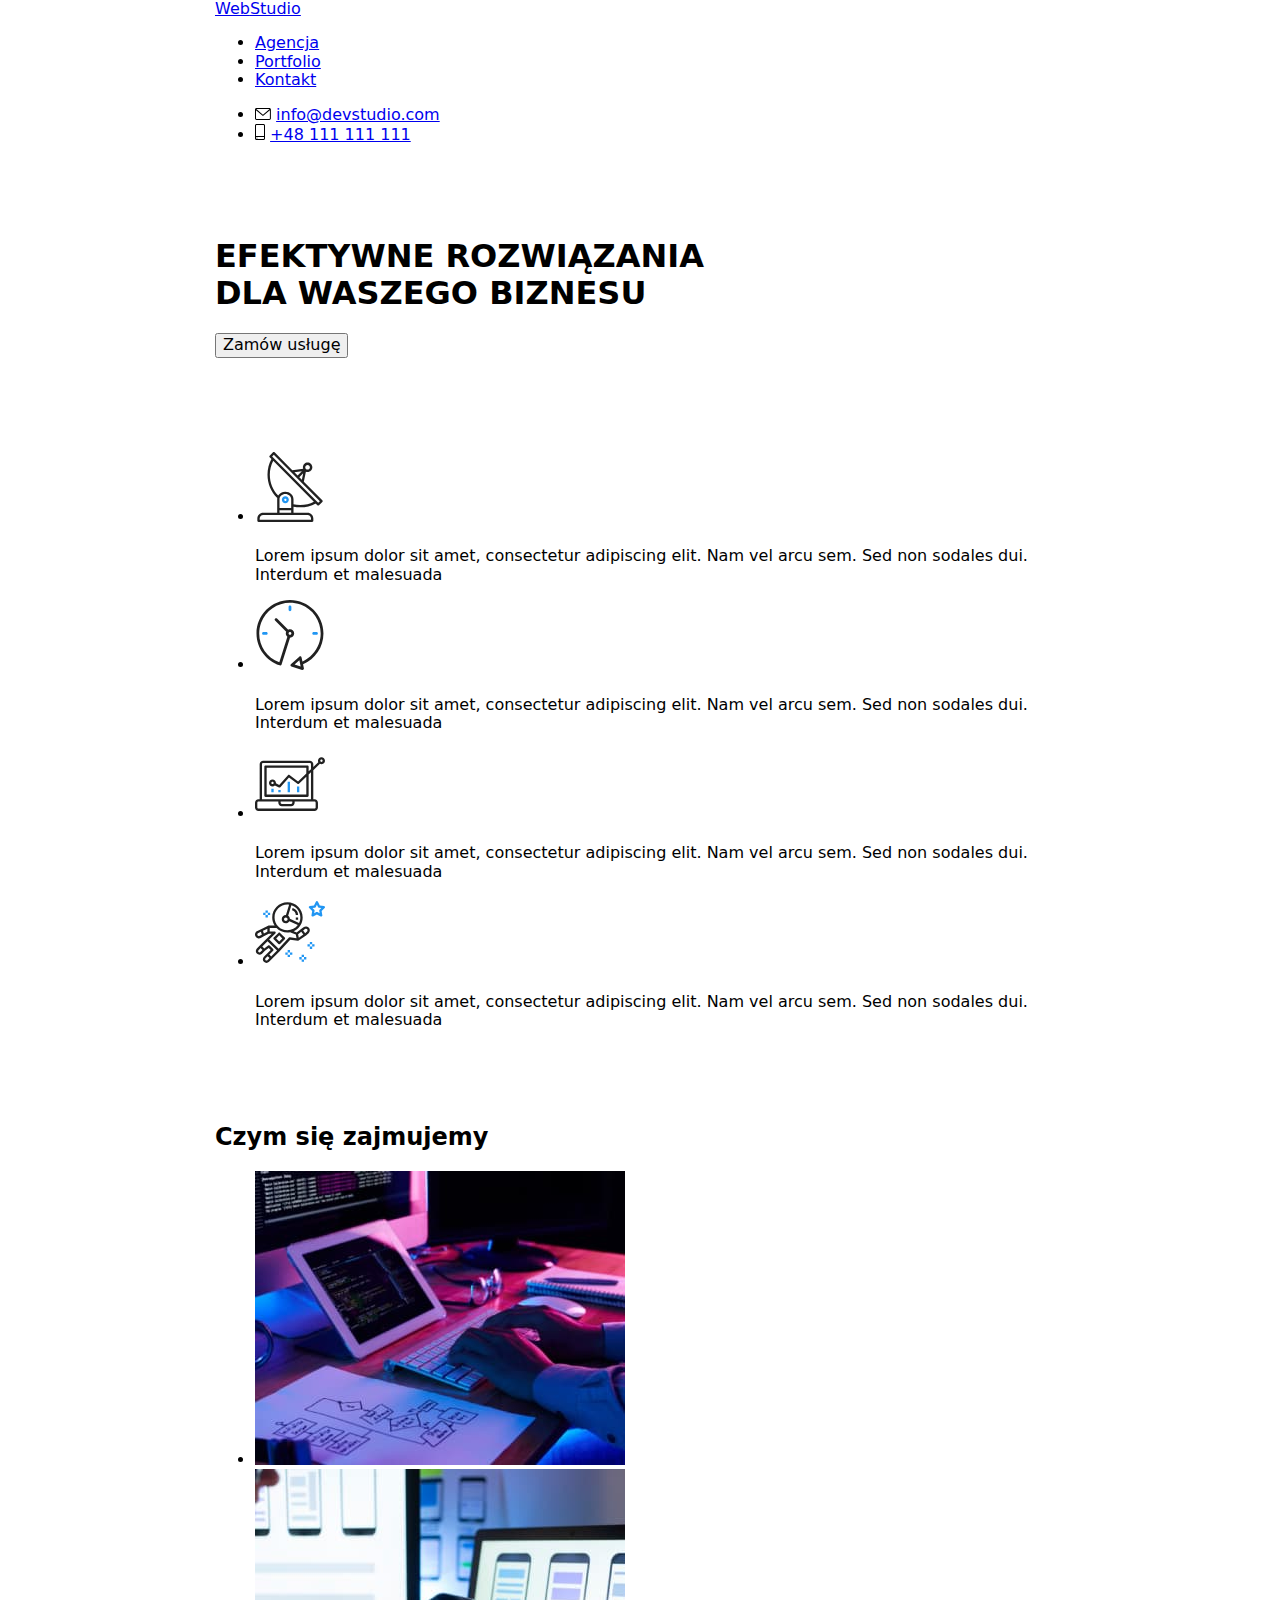
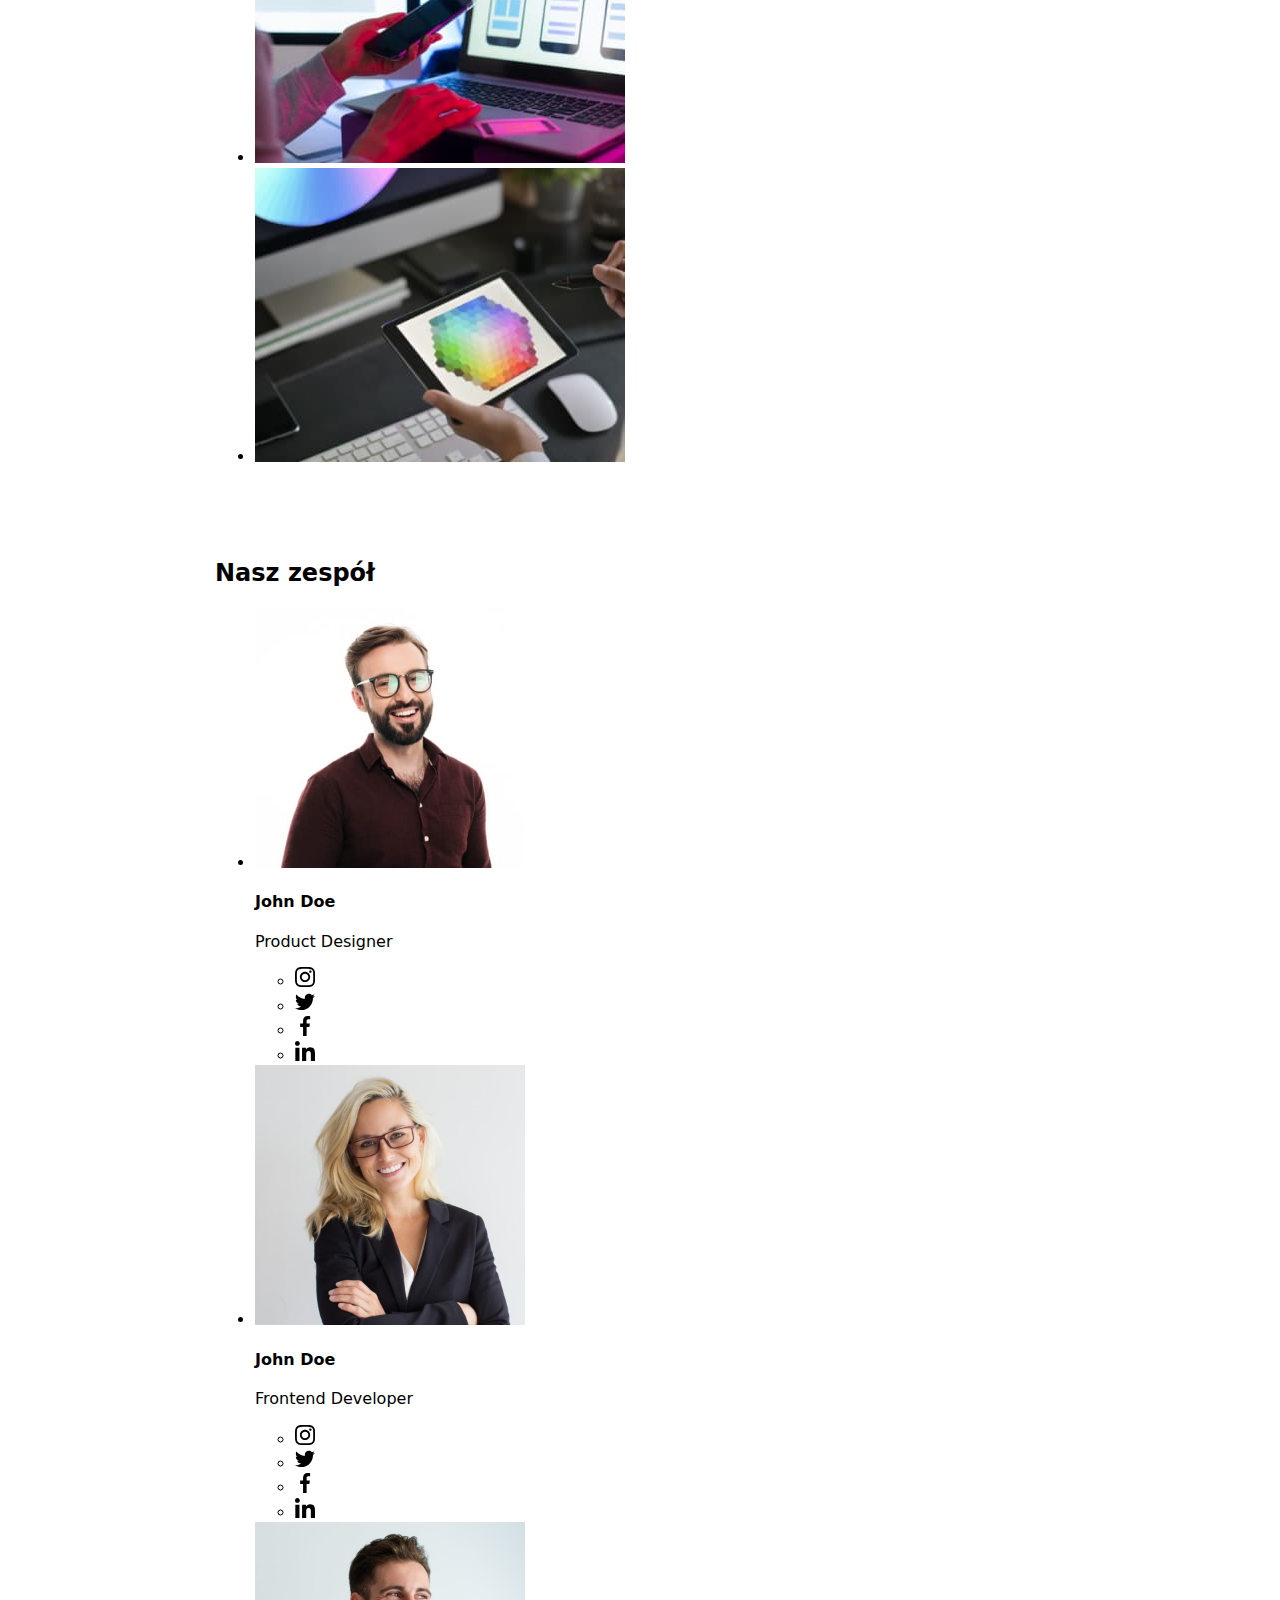
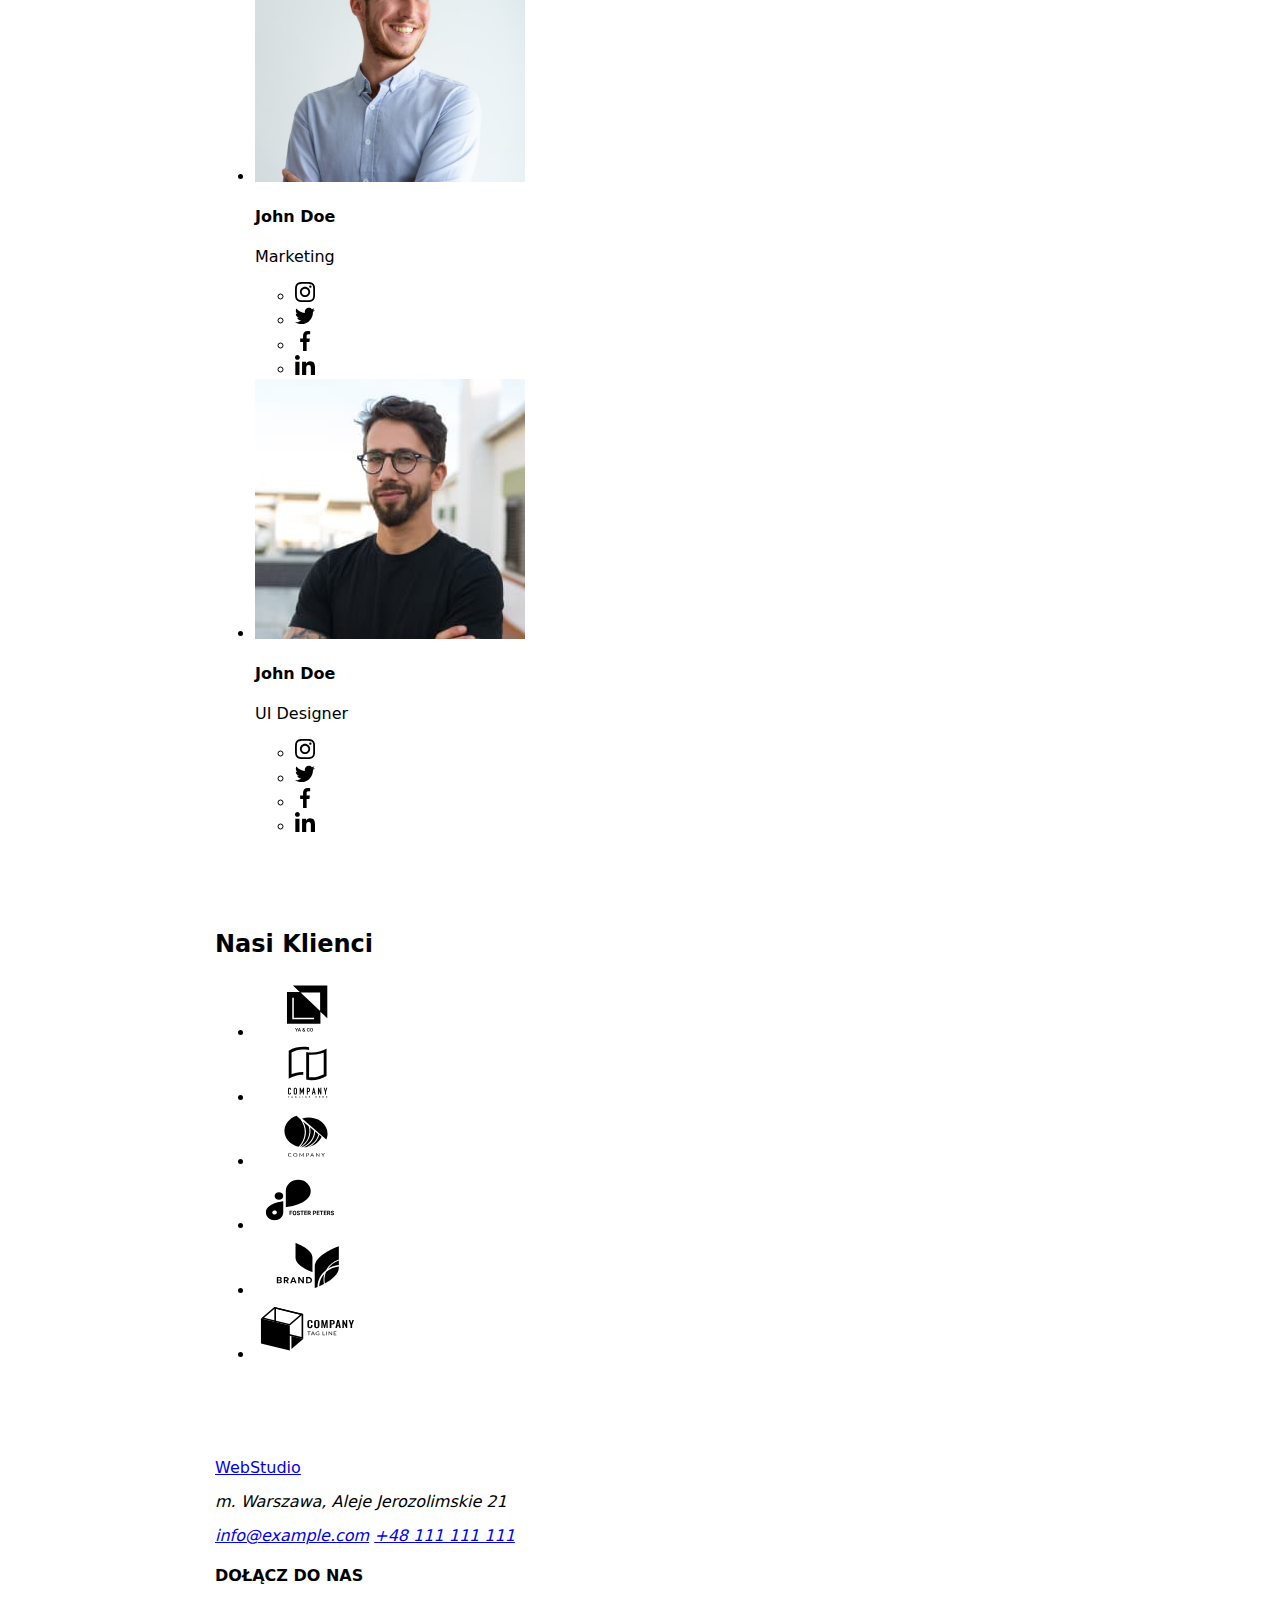
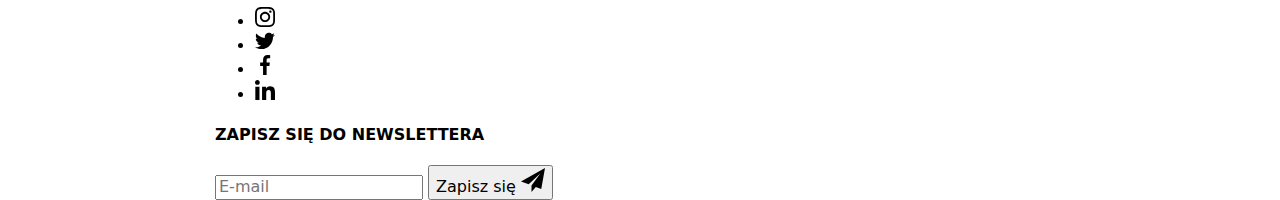
==== index.html @ d210b0f8 "w procesie refraktoryzacji" ====
<!DOCTYPE html>
<html lang="en">
  <head>
    <meta charset="UTF-8" />
    <meta http-equiv="X-UA-Compatible" content="IE=edge" />
    <meta name="viewport" content="width=>, initial-scale=1.0" />
    <link rel="stylesheet" href="css/styles.css" />
    <link rel="preconnect" href="https://fonts.googleapis.com" />
    <link rel="preconnect" href="https://fonts.gstatic.com" crossorigin />
    <link
      href="https://fonts.googleapis.com/css2?family=Roboto:wght@400;500;700;900&display=swap"
      rel="stylesheet"
    />
    <link
      href="https://fonts.googleapis.com/css2?family=Raleway:wght@700&display=swap"
      rel="stylesheet"
    />
    <link
      rel="stylesheet"
      href="https://cdnjs.cloudflare.com/ajax/libs/modern-normalize/1.1.0/modern-normalize.css"
    />
    <link href="/css/main.min.css" rel="stylesheet" />

    <title>Studio</title>
  </head>
  <body>
    <header class="header container">
      <a href="index.html" class="logo"
        ><span class="logo__highlight">Web</span>Studio</a
      >
      <nav class="header__nav nav">
        <ul class="nav__list">
          <li class="nav__item">
            <a href="index.html" class="nav__links links--active">Agencja</a>
          </li>
          <li class="nav__item">
            <a href="portfolio.html" class="nav__links">Portfolio</a>
          </li>
          <li class="nav__item">
            <a href="#" class="nav__links">Kontakt</a>
          </li>
        </ul>
      </nav>
      <ul class="header__contacts contacts">
        <li class="contacts__item">
          <svg class="contacts__icon" width="16" height="12">
            <use href="./images/icons.svg#envelope"></use>
          </svg>
          <a href="mailto:info@devstudio.com">info@devstudio.com</a>
        </li>
        <li class="contacts__item">
          <svg class="contacts__icon" width="10" height="16">
            <use href="./images/icons.svg#smartphone"></use>
          </svg>
          <a href="tel:+48111111111">+48 111 111 111</a>
        </li>
      </ul>
    </header>
    <main>
      <section class="hero section">
        <div class="container">
          <h1 class="hero__title">
            EFEKTYWNE ROZWIĄZANIA<br />DLA WASZEGO BIZNESU
          </h1>
          <button class="hero__button button">Zamów usługę</button>
        </div>
      </section>
      <section class="traits section container">
        <ul class="traits__content desc">
          <li class="desc__element">
            <div class="desc__icon-area">
              <svg class="desc__icon" width="70" height="70">
                <use href="./images/icons.svg#antenna"></use>
              </svg>
            </div>
            <h4 class="desc__title"></h4>
            <p class="desc__text">
              Lorem ipsum dolor sit amet, consectetur adipiscing elit. Nam vel
              arcu sem. Sed non sodales dui. Interdum et malesuada
            </p>
          </li>
          <li class="desc-element">
            <div class="desc__icon-area">
              <svg class="desc__icon" width="70" height="70">
                <use href="./images/icons.svg#clock"></use>
              </svg>
            </div>
            <h4 class="desc__title"></h4>
            <p class="desc__text">
              Lorem ipsum dolor sit amet, consectetur adipiscing elit. Nam vel
              arcu sem. Sed non sodales dui. Interdum et malesuada
            </p>
          </li>
          <li class="desc-element">
            <div class="desc__icon-area">
              <svg class="desc__icon" width="70" height="70">
                <use href="./images/icons.svg#diagram"></use>
              </svg>
            </div>
            <h4 class="desc__title"></h4>
            <p class="desc__text">
              Lorem ipsum dolor sit amet, consectetur adipiscing elit. Nam vel
              arcu sem. Sed non sodales dui. Interdum et malesuada
            </p>
          </li>
          <li class="desc-element">
            <div class="desc__icon-area">
              <svg class="desc__icon" width="70" height="70">
                <use href="./images/icons.svg#astronaut"></use>
              </svg>
            </div>
            <h4 class="desc__title"></h4>
            <p class="desc__text">
              Lorem ipsum dolor sit amet, consectetur adipiscing elit. Nam vel
              arcu sem. Sed non sodales dui. Interdum et malesuada
            </p>
          </li>
        </ul>
      </section>
      <section class="offers section container">
        <h2 class="section__title">Czym się zajmujemy</h2>
        <ul class="offers__list">
          <li class="offers__item">
            <img
              class="offers__image"
              src="images/tablet.jpg"
              width="370"
              height="294"
              alt="picture of a keyboard and a tablet"
            />
          </li>
          <li class="offers__item">
            <img
              class="offers__image"
              src="images/laptop.jpg"
              width="370"
              height="294"
              alt="picture of a laptop and a phone"
            />
          </li>
          <li class="offers__item">
            <img
              class="offers__image"
              src="images/colorwheel.jpg"
              width="370"
              height="294"
              alt="picture of a color wheel shown on a tablet"
            />
          </li>
        </ul>
      </section>
      <section class="team section container">
        <h2 class="section__title">Nasz zespół</h2>
        <ul class="team__employees">
          <li class="team__employee profile">
            <img
              class="profile__pic"
              src="images/JohnDoe1.jpg"
              width="270"
              height="260"
              alt="picture of John Doe"
            />
            <h4 class="profile__title">John Doe</h4>
            <p class="profile__subtext">Product Designer</p>
            <ul class="profile__media social-media">
              <li class="social-media__item">
                <svg class="social-media__svg" width="20" height="20">
                  <use href="./images/icons.svg#instagram"></use>
                </svg>
              </li>
              <li class="social-media__item">
                <svg class="social-media__svg" width="20" height="20">
                  <use href="./images/icons.svg#twitter"></use>
                </svg>
              </li>
              <li class="social-media__item">
                <svg class="social-media__svg" width="20" height="20">
                  <use href="./images/icons.svg#facebook"></use>
                </svg>
              </li>
              <li class="social-media__item">
                <svg class="social-media__svg" width="20" height="20">
                  <use href="./images/icons.svg#linkedin"></use>
                </svg>
              </li>
            </ul>
          </li>
          <li class="team__employee profile">
            <img
              class="profile__pic"
              src="images/JohnDoe2.jpg"
              width="270"
              height="260"
              alt="picture of John Doe"
            />
            <h4 class="profile__title">John Doe</h4>
            <p class="profile__subtext">Frontend Developer</p>
            <ul class="profile__media social-media">
              <li class="social-media__item">
                <svg class="social-media__svg" width="20" height="20">
                  <use href="./images/icons.svg#instagram"></use>
                </svg>
              </li>
              <li class="social-media__item">
                <svg class="social-media__svg" width="20" height="20">
                  <use href="./images/icons.svg#twitter"></use>
                </svg>
              </li>
              <li class="social-media__item">
                <svg class="social-media__svg" width="20" height="20">
                  <use href="./images/icons.svg#facebook"></use>
                </svg>
              </li>
              <li class="social-media__item">
                <svg class="social-media__svg" width="20" height="20">
                  <use href="./images/icons.svg#linkedin"></use>
                </svg>
              </li>
            </ul>
          </li>
          <li class="team__employee profile">
            <img
              class="profile__pic"
              src="images/JohnDoe3.jpg"
              width="270"
              height="260"
              alt="picture of John Doe"
            />
            <h4 class="profile__title">John Doe</h4>
            <p class="profile__subtext">Marketing</p>
            <ul class="profile__media social-media">
              <li class="social-media__item">
                <svg class="social-media__svg" width="20" height="20">
                  <use href="./images/icons.svg#instagram"></use>
                </svg>
              </li>
              <li class="social-media__item">
                <svg class="social-media__svg" width="20" height="20">
                  <use href="./images/icons.svg#twitter"></use>
                </svg>
              </li>
              <li class="social-media__item">
                <svg class="social-media__svg" width="20" height="20">
                  <use href="./images/icons.svg#facebook"></use>
                </svg>
              </li>
              <li class="social-media__item">
                <svg class="social-media__svg" width="20" height="20">
                  <use href="./images/icons.svg#linkedin"></use>
                </svg>
              </li>
            </ul>
          </li>
          <li class="team__employee profile">
            <img
              class="profile__pic"
              src="images/JohnDoe4.jpg"
              width="270"
              height="260"
              alt="picture of John Doe"
            />
            <h4 class="profile__title">John Doe</h4>
            <p class="profile__subtext">UI Designer</p>
            <ul class="profile__media social-media">
              <li class="social-media__item">
                <svg class="social-media__svg" width="20" height="20">
                  <use href="./images/icons.svg#instagram"></use>
                </svg>
              </li>
              <li class="social-media__item">
                <svg class="social-media__svg" width="20" height="20">
                  <use href="./images/icons.svg#twitter"></use>
                </svg>
              </li>
              <li class="social-media__item">
                <svg class="social-media__svg" width="20" height="20">
                  <use href="./images/icons.svg#facebook"></use>
                </svg>
              </li>
              <li class="social-media__item">
                <svg class="social-media__svg" width="20" height="20">
                  <use href="./images/icons.svg#linkedin"></use>
                </svg>
              </li>
            </ul>
          </li>
        </ul>
      </section>
      <section class="clients section container">
        <h2 class="section__title">Nasi Klienci</h2>
        <ul class="clients__list">
          <li class="clients__item">
            <svg class="clients__icon" width="106" height="60">
              <use href="./images/icons.svg#Logo1"></use>
            </svg>
          </li>
          <li class="clients__item">
            <svg class="clients__icon" width="106" height="60">
              <use href="./images/icons.svg#Logo2"></use>
            </svg>
          </li>
          <li class="clients__item">
            <svg class="clients__icon" width="106" height="60">
              <use href="./images/icons.svg#Logo3"></use>
            </svg>
          </li>
          <li class="clients__item">
            <svg class="clients__icon" width="106" height="60">
              <use href="./images/icons.svg#Logo4"></use>
            </svg>
          </li>
          <li class="clients__item">
            <svg class="clients__icon" width="106" height="60">
              <use href="./images/icons.svg#Logo5"></use>
            </svg>
          </li>
          <li class="clients__item">
            <svg class="clients__icon" width="106" height="60">
              <use href="./images/icons.svg#Logo6"></use>
            </svg>
          </li>
        </ul>
      </section>
    </main>
    <footer class="footer">
      <div class="container">
        <div class="footer__contact">
          <a href="index.html" class="footer__logo logo">
            <span class="logo__highlight">Web</span>Studio</a
          >
          <address class="footer__address address">
            <p class="address__headquarters">
              m. Warszawa, Aleje Jerozolimskie 21
            </p>
            <a
              href="mailto:info@devstudio.com"
              class="address__mail contacts--footer"
              >info@example.com</a
            >
            <a href="tel:+48111111111" class="address__tel contacts--footer"
              >+48 111 111 111</a
            >
          </address>
        </div>
        <div class="footer__media social-media">
          <h4 class="footer__title">DOŁĄCZ DO NAS</h4>
          <ul class="social-media__list">
            <li class="social-media__item--footer">
              <svg class="social-media__svg" width="20" height="20">
                <use href="./images/icons.svg#instagram"></use>
              </svg>
            </li>
            <li class="social-media__item--footer">
              <svg class="social-media__svg" width="20" height="20">
                <use href="./images/icons.svg#twitter"></use>
              </svg>
            </li>
            <li class="social-media__item--footer">
              <svg class="social-media__svg" width="20" height="20">
                <use href="./images/icons.svg#facebook"></use>
              </svg>
            </li>
            <li class="social-media__item--footer">
              <svg class="social-media__svg" width="20" height="20">
                <use href="./images/icons.svg#linkedin"></use>
              </svg>
            </li>
          </ul>
        </div>
        <div class="footer__register">
          <h4 class="footer__title">ZAPISZ SIĘ DO NEWSLETTERA</h4>
          <form class="footer__form form-register">
            <input
              type="email"
              name="mail-newsletter"
              class="form-register__input"
              placeholder="E-mail"
            />
            <button class="form-register__send button">
              <span class="button__caption">Zapisz się</span>
              <svg class="button__icon" width="24" height="24">
                <use href="./images/icons.svg#icon-send"></use>
              </svg>
            </button>
          </form>
        </div>
      </div>
    </footer>
  </body>
</html>
---- css/main.min.css ----
.container{margin-left:215px;margin-right:215px}.section{margin-top:94px;margin-bottom:94px}/*# sourceMappingURL=main.min.css.map */
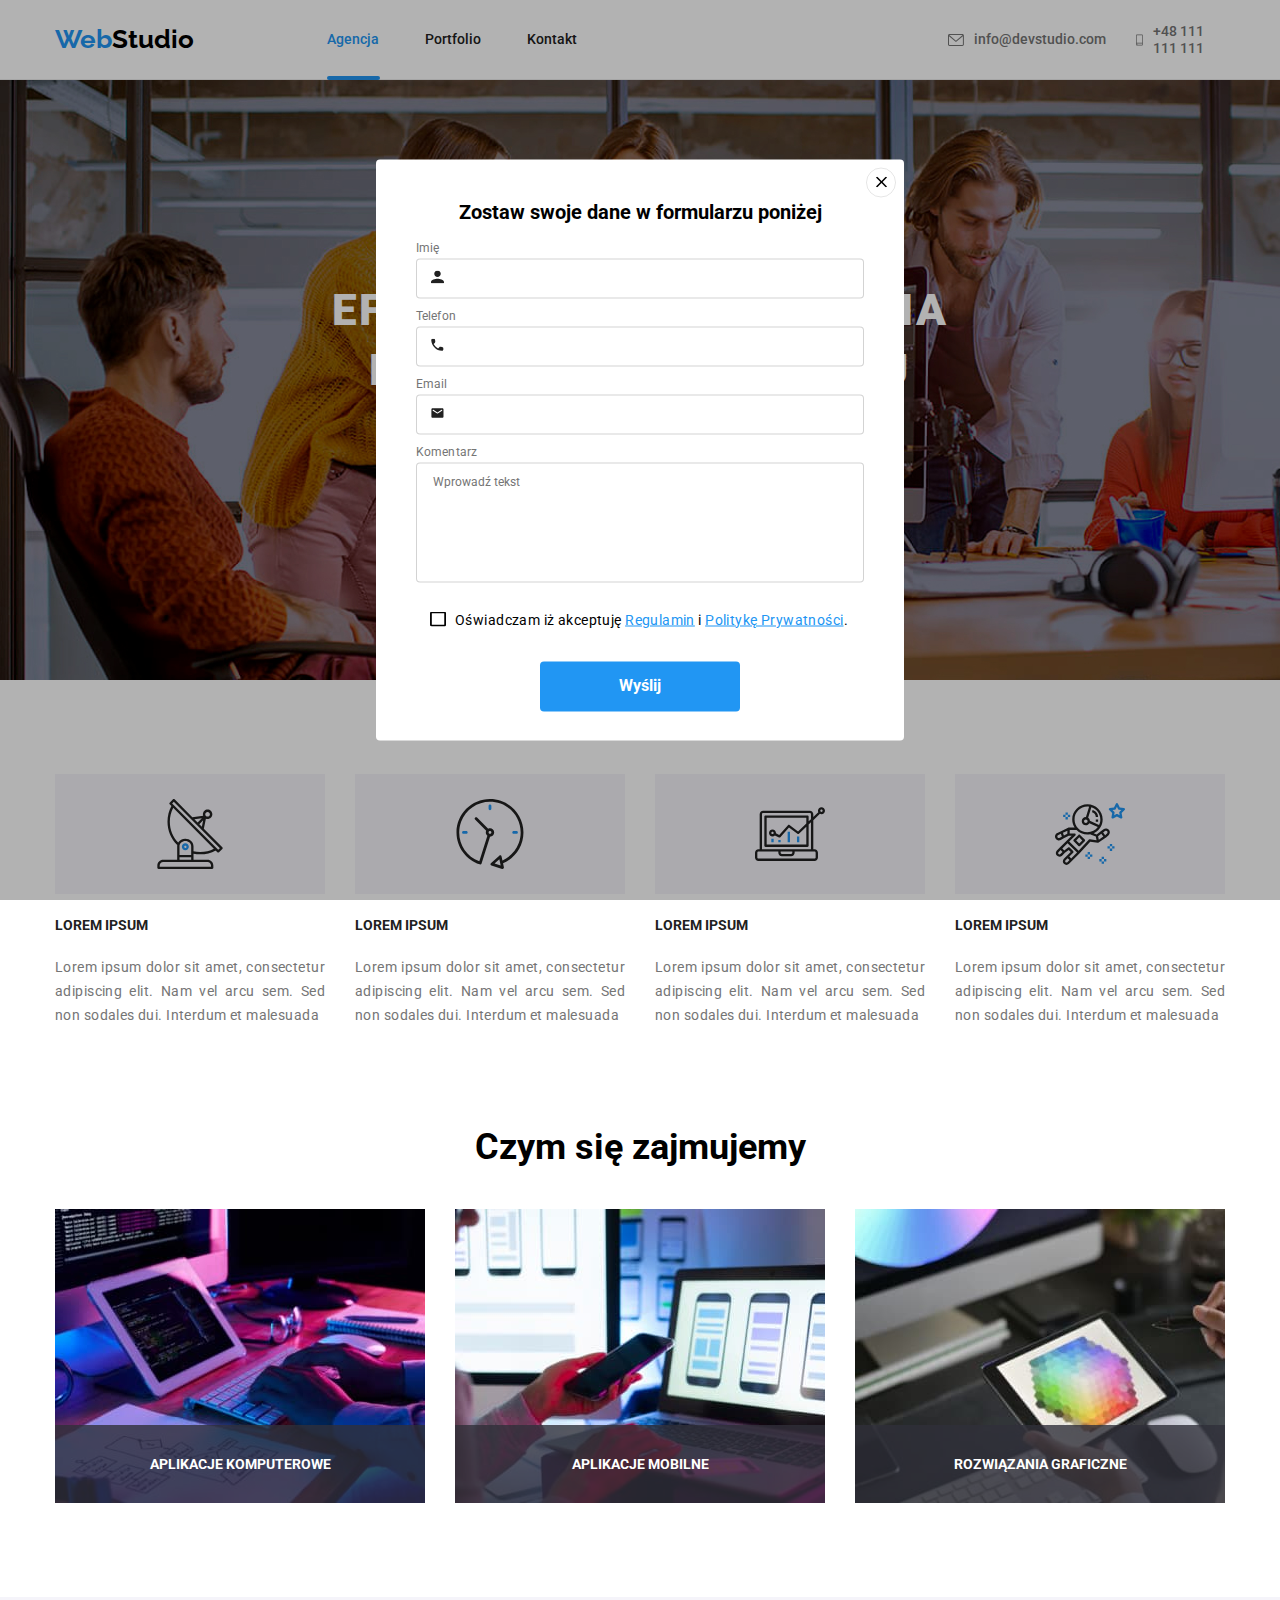
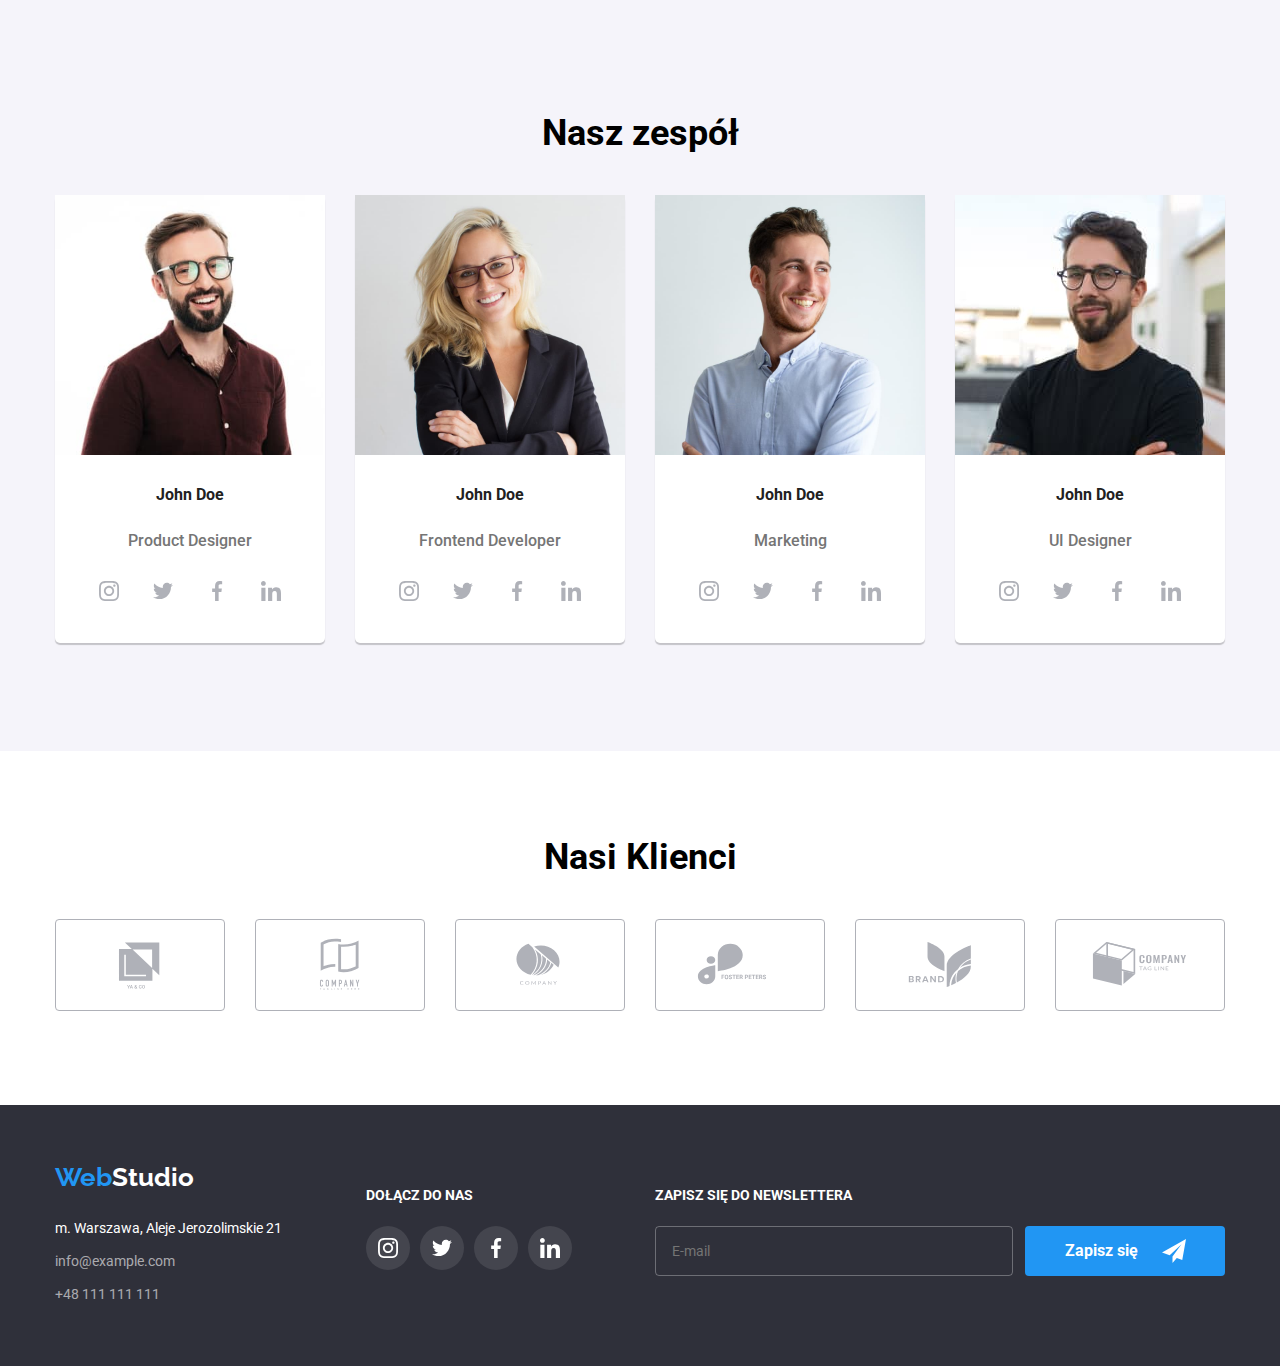
==== commit e96dd7d8: "skończona refraktoryzacja" ====
--- a/index.html
+++ b/index.html
@@ -24,45 +24,53 @@
     <title>Studio</title>
   </head>
   <body>
-    <header class="header container">
-      <a href="index.html" class="logo"
-        ><span class="logo__highlight">Web</span>Studio</a
-      >
-      <nav class="header__nav nav">
-        <ul class="nav__list">
-          <li class="nav__item">
-            <a href="index.html" class="nav__links links--active">Agencja</a>
-          </li>
-          <li class="nav__item">
-            <a href="portfolio.html" class="nav__links">Portfolio</a>
-          </li>
-          <li class="nav__item">
-            <a href="#" class="nav__links">Kontakt</a>
+    <header class="header">
+      <div class="header__wrapper container">
+        <a href="index.html" class="logo"
+          ><span class="logo__highlight">Web</span>Studio</a
+        >
+        <nav class="header__nav nav">
+          <ul class="nav__list">
+            <li class="nav__item">
+              <a href="index.html" class="nav__links links--active">Agencja</a>
+            </li>
+            <li class="nav__item">
+              <a href="portfolio.html" class="nav__links">Portfolio</a>
+            </li>
+            <li class="nav__item">
+              <a href="#" class="nav__links">Kontakt</a>
+            </li>
+          </ul>
+        </nav>
+        <ul class="header__contacts contacts">
+          <li class="contacts__item">
+            <a class="contacts__link" href="mailto:info@devstudio.com"
+              ><svg class="contacts__icon" width="16" height="12">
+                <use href="./images/icons.svg#envelope"></use>
+              </svg>
+              <span>info@devstudio.com</span>
+            </a>
+          </li>
+          <li class="contacts__item">
+            <a class="contacts__link" href="tel:+48111111111">
+              <svg class="contacts__icon" width="10" height="16">
+                <use href="./images/icons.svg#smartphone"></use>
+              </svg>
+              <span>+48 111 111 111</span>
+            </a>
           </li>
         </ul>
-      </nav>
-      <ul class="header__contacts contacts">
-        <li class="contacts__item">
-          <svg class="contacts__icon" width="16" height="12">
-            <use href="./images/icons.svg#envelope"></use>
-          </svg>
-          <a href="mailto:info@devstudio.com">info@devstudio.com</a>
-        </li>
-        <li class="contacts__item">
-          <svg class="contacts__icon" width="10" height="16">
-            <use href="./images/icons.svg#smartphone"></use>
-          </svg>
-          <a href="tel:+48111111111">+48 111 111 111</a>
-        </li>
-      </ul>
+      </div>
     </header>
     <main>
       <section class="hero section">
-        <div class="container">
+        <div class="hero__wrapper container">
           <h1 class="hero__title">
             EFEKTYWNE ROZWIĄZANIA<br />DLA WASZEGO BIZNESU
           </h1>
-          <button class="hero__button button">Zamów usługę</button>
+          <button class="hero__button button" data-modal-open>
+            Zamów usługę
+          </button>
         </div>
       </section>
       <section class="traits section container">
@@ -73,43 +81,43 @@
                 <use href="./images/icons.svg#antenna"></use>
               </svg>
             </div>
-            <h4 class="desc__title"></h4>
+            <h4 class="desc__title">LOREM IPSUM</h4>
             <p class="desc__text">
               Lorem ipsum dolor sit amet, consectetur adipiscing elit. Nam vel
               arcu sem. Sed non sodales dui. Interdum et malesuada
             </p>
           </li>
-          <li class="desc-element">
+          <li class="desc__element">
             <div class="desc__icon-area">
               <svg class="desc__icon" width="70" height="70">
                 <use href="./images/icons.svg#clock"></use>
               </svg>
             </div>
-            <h4 class="desc__title"></h4>
+            <h4 class="desc__title">LOREM IPSUM</h4>
             <p class="desc__text">
               Lorem ipsum dolor sit amet, consectetur adipiscing elit. Nam vel
               arcu sem. Sed non sodales dui. Interdum et malesuada
             </p>
           </li>
-          <li class="desc-element">
+          <li class="desc__element">
             <div class="desc__icon-area">
               <svg class="desc__icon" width="70" height="70">
                 <use href="./images/icons.svg#diagram"></use>
               </svg>
             </div>
-            <h4 class="desc__title"></h4>
+            <h4 class="desc__title">LOREM IPSUM</h4>
             <p class="desc__text">
               Lorem ipsum dolor sit amet, consectetur adipiscing elit. Nam vel
               arcu sem. Sed non sodales dui. Interdum et malesuada
             </p>
           </li>
-          <li class="desc-element">
+          <li class="desc__element">
             <div class="desc__icon-area">
               <svg class="desc__icon" width="70" height="70">
                 <use href="./images/icons.svg#astronaut"></use>
               </svg>
             </div>
-            <h4 class="desc__title"></h4>
+            <h4 class="desc__title">LOREM IPSUM</h4>
             <p class="desc__text">
               Lorem ipsum dolor sit amet, consectetur adipiscing elit. Nam vel
               arcu sem. Sed non sodales dui. Interdum et malesuada
@@ -120,171 +128,182 @@
       <section class="offers section container">
         <h2 class="section__title">Czym się zajmujemy</h2>
         <ul class="offers__list">
-          <li class="offers__item">
+          <li class="offers__item ofrs-img">
             <img
-              class="offers__image"
+              class="ofrs-img__image"
               src="images/tablet.jpg"
               width="370"
               height="294"
               alt="picture of a keyboard and a tablet"
             />
-          </li>
-          <li class="offers__item">
+            <div class="ofrs-img__wrapper">
+              <p class="ofrs-img__desc">APLIKACJE KOMPUTEROWE</p>
+            </div>
+          </li>
+          <li class="offers__item ofrs-img">
             <img
-              class="offers__image"
+              class="ofrs-img__image"
               src="images/laptop.jpg"
               width="370"
               height="294"
               alt="picture of a laptop and a phone"
             />
-          </li>
-          <li class="offers__item">
+            <div class="ofrs-img__wrapper">
+              <p class="ofrs-img__desc">APLIKACJE MOBILNE</p>
+            </div>
+          </li>
+          <li class="offers__item ofrs-img">
             <img
-              class="offers__image"
+              class="ofrs-img__image"
               src="images/colorwheel.jpg"
               width="370"
               height="294"
               alt="picture of a color wheel shown on a tablet"
             />
+            <div class="ofrs-img__wrapper">
+              <p class="ofrs-img__desc">ROZWIĄZANIA GRAFICZNE</p>
+            </div>
           </li>
         </ul>
       </section>
-      <section class="team section container">
-        <h2 class="section__title">Nasz zespół</h2>
-        <ul class="team__employees">
-          <li class="team__employee profile">
-            <img
-              class="profile__pic"
-              src="images/JohnDoe1.jpg"
-              width="270"
-              height="260"
-              alt="picture of John Doe"
-            />
-            <h4 class="profile__title">John Doe</h4>
-            <p class="profile__subtext">Product Designer</p>
-            <ul class="profile__media social-media">
-              <li class="social-media__item">
-                <svg class="social-media__svg" width="20" height="20">
-                  <use href="./images/icons.svg#instagram"></use>
-                </svg>
-              </li>
-              <li class="social-media__item">
-                <svg class="social-media__svg" width="20" height="20">
-                  <use href="./images/icons.svg#twitter"></use>
-                </svg>
-              </li>
-              <li class="social-media__item">
-                <svg class="social-media__svg" width="20" height="20">
-                  <use href="./images/icons.svg#facebook"></use>
-                </svg>
-              </li>
-              <li class="social-media__item">
-                <svg class="social-media__svg" width="20" height="20">
-                  <use href="./images/icons.svg#linkedin"></use>
-                </svg>
-              </li>
-            </ul>
-          </li>
-          <li class="team__employee profile">
-            <img
-              class="profile__pic"
-              src="images/JohnDoe2.jpg"
-              width="270"
-              height="260"
-              alt="picture of John Doe"
-            />
-            <h4 class="profile__title">John Doe</h4>
-            <p class="profile__subtext">Frontend Developer</p>
-            <ul class="profile__media social-media">
-              <li class="social-media__item">
-                <svg class="social-media__svg" width="20" height="20">
-                  <use href="./images/icons.svg#instagram"></use>
-                </svg>
-              </li>
-              <li class="social-media__item">
-                <svg class="social-media__svg" width="20" height="20">
-                  <use href="./images/icons.svg#twitter"></use>
-                </svg>
-              </li>
-              <li class="social-media__item">
-                <svg class="social-media__svg" width="20" height="20">
-                  <use href="./images/icons.svg#facebook"></use>
-                </svg>
-              </li>
-              <li class="social-media__item">
-                <svg class="social-media__svg" width="20" height="20">
-                  <use href="./images/icons.svg#linkedin"></use>
-                </svg>
-              </li>
-            </ul>
-          </li>
-          <li class="team__employee profile">
-            <img
-              class="profile__pic"
-              src="images/JohnDoe3.jpg"
-              width="270"
-              height="260"
-              alt="picture of John Doe"
-            />
-            <h4 class="profile__title">John Doe</h4>
-            <p class="profile__subtext">Marketing</p>
-            <ul class="profile__media social-media">
-              <li class="social-media__item">
-                <svg class="social-media__svg" width="20" height="20">
-                  <use href="./images/icons.svg#instagram"></use>
-                </svg>
-              </li>
-              <li class="social-media__item">
-                <svg class="social-media__svg" width="20" height="20">
-                  <use href="./images/icons.svg#twitter"></use>
-                </svg>
-              </li>
-              <li class="social-media__item">
-                <svg class="social-media__svg" width="20" height="20">
-                  <use href="./images/icons.svg#facebook"></use>
-                </svg>
-              </li>
-              <li class="social-media__item">
-                <svg class="social-media__svg" width="20" height="20">
-                  <use href="./images/icons.svg#linkedin"></use>
-                </svg>
-              </li>
-            </ul>
-          </li>
-          <li class="team__employee profile">
-            <img
-              class="profile__pic"
-              src="images/JohnDoe4.jpg"
-              width="270"
-              height="260"
-              alt="picture of John Doe"
-            />
-            <h4 class="profile__title">John Doe</h4>
-            <p class="profile__subtext">UI Designer</p>
-            <ul class="profile__media social-media">
-              <li class="social-media__item">
-                <svg class="social-media__svg" width="20" height="20">
-                  <use href="./images/icons.svg#instagram"></use>
-                </svg>
-              </li>
-              <li class="social-media__item">
-                <svg class="social-media__svg" width="20" height="20">
-                  <use href="./images/icons.svg#twitter"></use>
-                </svg>
-              </li>
-              <li class="social-media__item">
-                <svg class="social-media__svg" width="20" height="20">
-                  <use href="./images/icons.svg#facebook"></use>
-                </svg>
-              </li>
-              <li class="social-media__item">
-                <svg class="social-media__svg" width="20" height="20">
-                  <use href="./images/icons.svg#linkedin"></use>
-                </svg>
-              </li>
-            </ul>
-          </li>
-        </ul>
+      <section class="team section">
+        <div class="container">
+          <h2 class="section__title">Nasz zespół</h2>
+          <ul class="team__employees">
+            <li class="team__employee profile">
+              <img
+                class="profile__pic"
+                src="images/JohnDoe1.jpg"
+                width="270"
+                height="260"
+                alt="picture of John Doe"
+              />
+              <h4 class="profile__title">John Doe</h4>
+              <p class="profile__subtext">Product Designer</p>
+              <ul class="profile__media social-media">
+                <li class="social-media__item">
+                  <svg class="social-media__svg" width="20" height="20">
+                    <use href="./images/icons.svg#instagram"></use>
+                  </svg>
+                </li>
+                <li class="social-media__item">
+                  <svg class="social-media__svg" width="20" height="20">
+                    <use href="./images/icons.svg#twitter"></use>
+                  </svg>
+                </li>
+                <li class="social-media__item">
+                  <svg class="social-media__svg" width="20" height="20">
+                    <use href="./images/icons.svg#facebook"></use>
+                  </svg>
+                </li>
+                <li class="social-media__item">
+                  <svg class="social-media__svg" width="20" height="20">
+                    <use href="./images/icons.svg#linkedin"></use>
+                  </svg>
+                </li>
+              </ul>
+            </li>
+            <li class="team__employee profile">
+              <img
+                class="profile__pic"
+                src="images/JohnDoe2.jpg"
+                width="270"
+                height="260"
+                alt="picture of John Doe"
+              />
+              <h4 class="profile__title">John Doe</h4>
+              <p class="profile__subtext">Frontend Developer</p>
+              <ul class="profile__media social-media">
+                <li class="social-media__item">
+                  <svg class="social-media__svg" width="20" height="20">
+                    <use href="./images/icons.svg#instagram"></use>
+                  </svg>
+                </li>
+                <li class="social-media__item">
+                  <svg class="social-media__svg" width="20" height="20">
+                    <use href="./images/icons.svg#twitter"></use>
+                  </svg>
+                </li>
+                <li class="social-media__item">
+                  <svg class="social-media__svg" width="20" height="20">
+                    <use href="./images/icons.svg#facebook"></use>
+                  </svg>
+                </li>
+                <li class="social-media__item">
+                  <svg class="social-media__svg" width="20" height="20">
+                    <use href="./images/icons.svg#linkedin"></use>
+                  </svg>
+                </li>
+              </ul>
+            </li>
+            <li class="team__employee profile">
+              <img
+                class="profile__pic"
+                src="images/JohnDoe3.jpg"
+                width="270"
+                height="260"
+                alt="picture of John Doe"
+              />
+              <h4 class="profile__title">John Doe</h4>
+              <p class="profile__subtext">Marketing</p>
+              <ul class="profile__media social-media">
+                <li class="social-media__item">
+                  <svg class="social-media__svg" width="20" height="20">
+                    <use href="./images/icons.svg#instagram"></use>
+                  </svg>
+                </li>
+                <li class="social-media__item">
+                  <svg class="social-media__svg" width="20" height="20">
+                    <use href="./images/icons.svg#twitter"></use>
+                  </svg>
+                </li>
+                <li class="social-media__item">
+                  <svg class="social-media__svg" width="20" height="20">
+                    <use href="./images/icons.svg#facebook"></use>
+                  </svg>
+                </li>
+                <li class="social-media__item">
+                  <svg class="social-media__svg" width="20" height="20">
+                    <use href="./images/icons.svg#linkedin"></use>
+                  </svg>
+                </li>
+              </ul>
+            </li>
+            <li class="team__employee profile">
+              <img
+                class="profile__pic"
+                src="images/JohnDoe4.jpg"
+                width="270"
+                height="260"
+                alt="picture of John Doe"
+              />
+              <h4 class="profile__title">John Doe</h4>
+              <p class="profile__subtext">UI Designer</p>
+              <ul class="profile__media social-media">
+                <li class="social-media__item">
+                  <svg class="social-media__svg" width="20" height="20">
+                    <use href="./images/icons.svg#instagram"></use>
+                  </svg>
+                </li>
+                <li class="social-media__item">
+                  <svg class="social-media__svg" width="20" height="20">
+                    <use href="./images/icons.svg#twitter"></use>
+                  </svg>
+                </li>
+                <li class="social-media__item">
+                  <svg class="social-media__svg" width="20" height="20">
+                    <use href="./images/icons.svg#facebook"></use>
+                  </svg>
+                </li>
+                <li class="social-media__item">
+                  <svg class="social-media__svg" width="20" height="20">
+                    <use href="./images/icons.svg#linkedin"></use>
+                  </svg>
+                </li>
+              </ul>
+            </li>
+          </ul>
+        </div>
       </section>
       <section class="clients section container">
         <h2 class="section__title">Nasi Klienci</h2>
@@ -323,7 +342,7 @@
       </section>
     </main>
     <footer class="footer">
-      <div class="container">
+      <div class="footer__wrapper container">
         <div class="footer__contact">
           <a href="index.html" class="footer__logo logo">
             <span class="logo__highlight">Web</span>Studio</a
@@ -334,33 +353,33 @@
             </p>
             <a
               href="mailto:info@devstudio.com"
-              class="address__mail contacts--footer"
+              class="contacts contacts--footer"
               >info@example.com</a
             >
-            <a href="tel:+48111111111" class="address__tel contacts--footer"
+            <a href="tel:+48111111111" class="contacts contacts--footer"
               >+48 111 111 111</a
             >
           </address>
         </div>
-        <div class="footer__media social-media">
+        <div class="footer__media">
           <h4 class="footer__title">DOŁĄCZ DO NAS</h4>
-          <ul class="social-media__list">
-            <li class="social-media__item--footer">
+          <ul class="social-media__list social-media">
+            <li class="social-media__item social-media__item--footer">
               <svg class="social-media__svg" width="20" height="20">
                 <use href="./images/icons.svg#instagram"></use>
               </svg>
             </li>
-            <li class="social-media__item--footer">
+            <li class="social-media__item social-media__item--footer">
               <svg class="social-media__svg" width="20" height="20">
                 <use href="./images/icons.svg#twitter"></use>
               </svg>
             </li>
-            <li class="social-media__item--footer">
+            <li class="social-media__item social-media__item--footer">
               <svg class="social-media__svg" width="20" height="20">
                 <use href="./images/icons.svg#facebook"></use>
               </svg>
             </li>
-            <li class="social-media__item--footer">
+            <li class="social-media__item social-media__item--footer">
               <svg class="social-media__svg" width="20" height="20">
                 <use href="./images/icons.svg#linkedin"></use>
               </svg>
@@ -386,5 +405,81 @@
         </div>
       </div>
     </footer>
+    <div class="backdrop" data-modal>
+      <div class="backdrop__modal modal">
+        <div class="modal__button--position">
+          <button type="button" class="modal__close-button" data-modal-close>
+            <svg class="modal__close-icon" width="11" height="11">
+              <use href="./images/icons.svg#x"></use>
+            </svg>
+          </button>
+        </div>
+        <h2 class="modal__form-title">
+          Zostaw swoje dane w formularzu poniżej
+        </h2>
+        <form name="form" class="form">
+          <div class="form__wrap">
+            <label for="name">Imię</label>
+
+            <input class="form__input" type="text" name="name" />
+            <svg class="form__icon" width="13" height="13">
+              <use href="./images/icons.svg#user-name"></use>
+            </svg>
+          </div>
+          <div class="form__wrap">
+            <label for="tel">Telefon</label>
+
+            <input class="form__input" type="text" name="tel" /><svg
+              class="form__icon"
+              width="13"
+              height="13"
+            >
+              <use href="./images/icons.svg#telephone"></use>
+            </svg>
+          </div>
+          <div class="form__wrap">
+            <label for="email">Email</label>
+
+            <input class="form__input" type="email" name="email" /><svg
+              class="form__icon"
+              width="13"
+              height="13"
+            >
+              <use href="./images/icons.svg#envelope-mail"></use>
+            </svg>
+          </div>
+          <div class="form__wrap">
+            <label for="comment">Komentarz</label>
+            <textarea
+              name="comment"
+              placeholder="Wprowadź tekst"
+              class="form__text-area"
+            ></textarea>
+          </div>
+          <div class="form__checkbox-area">
+            <input
+              id="input-terms"
+              type="checkbox"
+              name="rules"
+              class="form__checkbox"
+            />
+            <label
+              id="input-terms"
+              for="rules"
+              class="form__checkbox-label"
+              value="true"
+              required
+              >Oświadczam iż akceptuję
+              <a class="form__link" href="#">Regulamin</a> i
+              <a class="form__link" href="#">Politykę Prywatności</a>.
+            </label>
+          </div>
+          <div class="form__button-position">
+            <button class="form__button button">Wyślij</button>
+          </div>
+        </form>
+      </div>
+    </div>
+    <script src="./js/modal.js"></script>
   </body>
 </html>
--- a/css/main.min.css
+++ b/css/main.min.css
@@ -1 +1 @@
-.container{margin-left:215px;margin-right:215px}.section{margin-top:94px;margin-bottom:94px}/*# sourceMappingURL=main.min.css.map */+.container{margin:0 auto;max-width:1200px;padding:0 15px}.section{margin-top:94px;margin-bottom:94px}.section__title{font-weight:700;font-size:36px;display:-webkit-box;display:-webkit-flex;display:-moz-box;display:-ms-flexbox;display:flex;-webkit-box-pack:center;-webkit-justify-content:center;-moz-box-pack:center;-ms-flex-pack:center;justify-content:center;margin-bottom:50px}body{font-family:"Roboto";font-size:14px;line-height:24px}.button{color:#fff;background-color:#2196f3;-webkit-border-radius:4px;-moz-border-radius:4px;border-radius:4px;border:none;font-weight:700;-webkit-transition-duration:250ms;-moz-transition-duration:250ms;-o-transition-duration:250ms;transition-duration:250ms;-webkit-transition-timing-function:cubic-bezier(0.4, 0, 0.2, 1);-moz-transition-timing-function:cubic-bezier(0.4, 0, 0.2, 1);-o-transition-timing-function:cubic-bezier(0.4, 0, 0.2, 1);transition-timing-function:cubic-bezier(0.4, 0, 0.2, 1)}.button:hover{cursor:pointer;-webkit-box-shadow:0px 5px 5px 0px rgba(0,0,0,.499);-moz-box-shadow:0px 5px 5px 0px rgba(0,0,0,.499);box-shadow:0px 5px 5px 0px rgba(0,0,0,.499)}.social-media{display:-webkit-box;display:-webkit-flex;display:-moz-box;display:-ms-flexbox;display:flex;-webkit-box-orient:horizontal;-webkit-box-direction:normal;-webkit-flex-direction:row;-moz-box-orient:horizontal;-moz-box-direction:normal;-ms-flex-direction:row;flex-direction:row;gap:10px;-webkit-box-pack:center;-webkit-justify-content:center;-moz-box-pack:center;-ms-flex-pack:center;justify-content:center;padding:0}.social-media__item{width:44px;height:44px;list-style:none;display:-webkit-box;display:-webkit-flex;display:-moz-box;display:-ms-flexbox;display:flex;-webkit-box-pack:center;-webkit-justify-content:center;-moz-box-pack:center;-ms-flex-pack:center;justify-content:center;-webkit-box-align:center;-webkit-align-items:center;-moz-box-align:center;-ms-flex-align:center;align-items:center;-webkit-border-radius:100%;-moz-border-radius:100%;border-radius:100%;fill:#afb1b8;-webkit-transition-duration:250ms;-moz-transition-duration:250ms;-o-transition-duration:250ms;transition-duration:250ms;-webkit-transition-timing-function:cubic-bezier(0.4, 0, 0.2, 1);-moz-transition-timing-function:cubic-bezier(0.4, 0, 0.2, 1);-o-transition-timing-function:cubic-bezier(0.4, 0, 0.2, 1);transition-timing-function:cubic-bezier(0.4, 0, 0.2, 1)}.social-media__item:hover{background-color:#2196f3;-webkit-border-radius:100%;-moz-border-radius:100%;border-radius:100%;fill:#fff;cursor:pointer}.logo{width:145px;height:31px;font-family:"Raleway";font-weight:700;font-size:26px;color:#000;text-decoration:none;-webkit-transition-duration:250ms;-moz-transition-duration:250ms;-o-transition-duration:250ms;transition-duration:250ms;-webkit-transition-timing-function:cubic-bezier(0.4, 0, 0.2, 1);-moz-transition-timing-function:cubic-bezier(0.4, 0, 0.2, 1);-o-transition-timing-function:cubic-bezier(0.4, 0, 0.2, 1);transition-timing-function:cubic-bezier(0.4, 0, 0.2, 1)}.logo__highlight{color:#2196f3}.logo:hover{color:#2196f3}.footer__logo{color:#fff}.header{border-bottom:1px solid #ececec;padding-top:24px;padding-bottom:24px;height:80px;width:100%;height:80px;line-height:1.17;font-weight:500;font-size:14px;font-family:"Roboto";display:-webkit-box;display:-webkit-flex;display:-moz-box;display:-ms-flexbox;display:flex;-webkit-box-align:center;-webkit-align-items:center;-moz-box-align:center;-ms-flex-align:center;align-items:center}.header__wrapper{display:-webkit-box;display:-webkit-flex;display:-moz-box;display:-ms-flexbox;display:flex;-webkit-box-pack:justify;-webkit-justify-content:space-between;-moz-box-pack:justify;-ms-flex-pack:justify;justify-content:space-between;-webkit-box-align:center;-webkit-align-items:center;-moz-box-align:center;-ms-flex-align:center;align-items:center}.header__nav{display:-webkit-box;display:-webkit-flex;display:-moz-box;display:-ms-flexbox;display:flex;-webkit-box-orient:horizontal;-webkit-box-direction:normal;-webkit-flex-direction:row;-moz-box-orient:horizontal;-moz-box-direction:normal;-ms-flex-direction:row;flex-direction:row;-webkit-box-align:center;-webkit-align-items:center;-moz-box-align:center;-ms-flex-align:center;align-items:center;margin-left:93px;margin-right:371px}.header__contacts{padding:0;margin:0;list-style:none;display:-webkit-box;display:-webkit-flex;display:-moz-box;display:-ms-flexbox;display:flex;-webkit-box-orient:horizontal;-webkit-box-direction:normal;-webkit-flex-direction:row;-moz-box-orient:horizontal;-moz-box-direction:normal;-ms-flex-direction:row;flex-direction:row;-webkit-box-pack:justify;-webkit-justify-content:space-between;-moz-box-pack:justify;-ms-flex-pack:justify;justify-content:space-between;-webkit-box-align:center;-webkit-align-items:center;-moz-box-align:center;-ms-flex-align:center;align-items:center;gap:30px;-webkit-flex-wrap:nowrap;-ms-flex-wrap:nowrap;flex-wrap:nowrap;fill:#757575;color:#757575;text-decoration:none}.nav__list{display:-webkit-box;display:-webkit-flex;display:-moz-box;display:-ms-flexbox;display:flex;-webkit-box-orient:horizontal;-webkit-box-direction:normal;-webkit-flex-direction:row;-moz-box-orient:horizontal;-moz-box-direction:normal;-ms-flex-direction:row;flex-direction:row;-webkit-box-pack:justify;-webkit-justify-content:space-between;-moz-box-pack:justify;-ms-flex-pack:justify;justify-content:space-between;gap:46px;list-style:none}.nav__links{color:#212121;text-decoration:none;-webkit-transition-duration:250ms;-moz-transition-duration:250ms;-o-transition-duration:250ms;transition-duration:250ms;-webkit-transition-timing-function:cubic-bezier(0.4, 0, 0.2, 1);-moz-transition-timing-function:cubic-bezier(0.4, 0, 0.2, 1);-o-transition-timing-function:cubic-bezier(0.4, 0, 0.2, 1);transition-timing-function:cubic-bezier(0.4, 0, 0.2, 1)}.nav__links:hover{color:#2196f3}.links--active{color:#2196f3;position:relative}.links--active::after{content:"";position:absolute;display:block;-webkit-border-radius:2px;-moz-border-radius:2px;border-radius:2px;left:0;top:45px;width:53px;height:4px;background:#2196f3}.contacts{margin:0;padding:0;color:#757575;font-size:14px;-webkit-transition-duration:250ms;-moz-transition-duration:250ms;-o-transition-duration:250ms;transition-duration:250ms;-webkit-transition-timing-function:cubic-bezier(0.4, 0, 0.2, 1);-moz-transition-timing-function:cubic-bezier(0.4, 0, 0.2, 1);-o-transition-timing-function:cubic-bezier(0.4, 0, 0.2, 1);transition-timing-function:cubic-bezier(0.4, 0, 0.2, 1)}.contacts:hover{color:#2196f3}.contacts__item{color:#757575}.contacts__item a{text-decoration:none;color:#757575}.contacts__link{display:-webkit-box;display:-webkit-flex;display:-moz-box;display:-ms-flexbox;display:flex;-webkit-box-orient:horizontal;-webkit-box-direction:normal;-webkit-flex-direction:row;-moz-box-orient:horizontal;-moz-box-direction:normal;-ms-flex-direction:row;flex-direction:row;-webkit-box-pack:justify;-webkit-justify-content:space-between;-moz-box-pack:justify;-ms-flex-pack:justify;justify-content:space-between;-webkit-box-align:center;-webkit-align-items:center;-moz-box-align:center;-ms-flex-align:center;align-items:center;gap:10px;-webkit-flex-wrap:nowrap;-ms-flex-wrap:nowrap;flex-wrap:nowrap;text-decoration:none;-webkit-transition-duration:250ms;-moz-transition-duration:250ms;-o-transition-duration:250ms;transition-duration:250ms;-webkit-transition-timing-function:cubic-bezier(0.4, 0, 0.2, 1);-moz-transition-timing-function:cubic-bezier(0.4, 0, 0.2, 1);-o-transition-timing-function:cubic-bezier(0.4, 0, 0.2, 1);transition-timing-function:cubic-bezier(0.4, 0, 0.2, 1)}.contacts:hover .contacts__link:hover{color:#2196f3;fill:#2196f3}.hero{height:600px;display:-webkit-box;display:-webkit-flex;display:-moz-box;display:-ms-flexbox;display:flex;-webkit-box-pack:center;-webkit-justify-content:center;-moz-box-pack:center;-ms-flex-pack:center;justify-content:center;-webkit-box-align:center;-webkit-align-items:center;-moz-box-align:center;-ms-flex-align:center;align-items:center;margin-top:0;background-image:url(../images/main-background.jpg),url(../images/ImgOverlay.png);-webkit-background-size:cover;-moz-background-size:cover;-o-background-size:cover;background-size:cover}.hero__wrapper{display:-webkit-box;display:-webkit-flex;display:-moz-box;display:-ms-flexbox;display:flex;-webkit-box-align:center;-webkit-align-items:center;-moz-box-align:center;-ms-flex-align:center;align-items:center;-webkit-box-orient:vertical;-webkit-box-direction:normal;-webkit-flex-direction:column;-moz-box-orient:vertical;-moz-box-direction:normal;-ms-flex-direction:column;flex-direction:column}.hero__title{font-weight:900;font-size:44px;color:#fff;text-align:center;letter-spacing:.06em;line-height:60px;margin:0}.hero__button{margin-top:30px;font-size:16px;width:200px;height:50px}.traits__content{display:-webkit-box;display:-webkit-flex;display:-moz-box;display:-ms-flexbox;display:flex;-webkit-box-orient:horizontal;-webkit-box-direction:normal;-webkit-flex-direction:row;-moz-box-orient:horizontal;-moz-box-direction:normal;-ms-flex-direction:row;flex-direction:row;-webkit-box-pack:justify;-webkit-justify-content:space-between;-moz-box-pack:justify;-ms-flex-pack:justify;justify-content:space-between;gap:30px;margin:0}.desc{padding:0}.desc__element{list-style:none}.desc__icon-area{background-color:#f5f4fa;display:-webkit-box;display:-webkit-flex;display:-moz-box;display:-ms-flexbox;display:flex;-webkit-box-pack:center;-webkit-justify-content:center;-moz-box-pack:center;-ms-flex-pack:center;justify-content:center;-webkit-box-align:center;-webkit-align-items:center;-moz-box-align:center;-ms-flex-align:center;align-items:center;width:270px;height:120px;padding:0}.desc__title{color:#212121;font-weight:700}.desc__text{color:#757575;text-align:justify;font-weight:400;letter-spacing:.03em}.offers__list{display:-webkit-box;display:-webkit-flex;display:-moz-box;display:-ms-flexbox;display:flex;-webkit-box-orient:horizontal;-webkit-box-direction:normal;-webkit-flex-direction:row;-moz-box-orient:horizontal;-moz-box-direction:normal;-ms-flex-direction:row;flex-direction:row;gap:30px;-webkit-box-pack:justify;-webkit-justify-content:space-between;-moz-box-pack:justify;-ms-flex-pack:justify;justify-content:space-between;padding:0}.offers__item{list-style:none}.ofrs-img{position:relative;height:294px}.ofrs-img__wrapper{position:absolute;bottom:0px;background-color:rgba(47,48,58,.8);width:100%;padding-top:27px;padding-bottom:27px;color:#fff;text-align:center}.ofrs-img__desc{margin:0;font-weight:700}.team{background-color:#f5f4fa;padding-top:94px;padding-bottom:94px}.team__employees{display:-webkit-box;display:-webkit-flex;display:-moz-box;display:-ms-flexbox;display:flex;-webkit-box-orient:horizontal;-webkit-box-direction:normal;-webkit-flex-direction:row;-moz-box-orient:horizontal;-moz-box-direction:normal;-ms-flex-direction:row;flex-direction:row;-webkit-box-pack:justify;-webkit-justify-content:space-between;-moz-box-pack:justify;-ms-flex-pack:justify;justify-content:space-between;gap:30px;padding:0}.profile{background-color:#fff;list-style:none;-webkit-border-radius:5px;-moz-border-radius:5px;border-radius:5px;-webkit-box-shadow:0px 2px 1px 0px rgba(0,0,0,.2);-moz-box-shadow:0px 2px 1px 0px rgba(0,0,0,.2);box-shadow:0px 2px 1px 0px rgba(0,0,0,.2);font-weight:500;font-size:16px}.profile__title{text-align:center;color:#212121}.profile__subtext{text-align:center;color:#757575}.profile__media{padding-bottom:30px}.clients__list{display:-webkit-box;display:-webkit-flex;display:-moz-box;display:-ms-flexbox;display:flex;-webkit-box-orient:horizontal;-webkit-box-direction:normal;-webkit-flex-direction:row;-moz-box-orient:horizontal;-moz-box-direction:normal;-ms-flex-direction:row;flex-direction:row;-webkit-box-pack:justify;-webkit-justify-content:space-between;-moz-box-pack:justify;-ms-flex-pack:justify;justify-content:space-between;gap:30px;padding:0}.clients__item{list-style:none;fill:#afb1b8;width:170px;height:92px;border:1px solid #afb1b8;-webkit-border-radius:4px;-moz-border-radius:4px;border-radius:4px;display:-webkit-box;display:-webkit-flex;display:-moz-box;display:-ms-flexbox;display:flex;-webkit-box-align:center;-webkit-align-items:center;-moz-box-align:center;-ms-flex-align:center;align-items:center;-webkit-box-pack:center;-webkit-justify-content:center;-moz-box-pack:center;-ms-flex-pack:center;justify-content:center;-webkit-transition-duration:250ms;-moz-transition-duration:250ms;-o-transition-duration:250ms;transition-duration:250ms;-webkit-transition-timing-function:cubic-bezier(0.4, 0, 0.2, 1);-moz-transition-timing-function:cubic-bezier(0.4, 0, 0.2, 1);-o-transition-timing-function:cubic-bezier(0.4, 0, 0.2, 1);transition-timing-function:cubic-bezier(0.4, 0, 0.2, 1)}.clients__item:hover{border:1px solid #2196f3;fill:#2196f3;cursor:pointer}.footer{background-color:#2f303a;padding-top:60px;padding-bottom:60px}.footer__wrapper{display:-webkit-box;display:-webkit-flex;display:-moz-box;display:-ms-flexbox;display:flex;-webkit-box-pack:justify;-webkit-justify-content:space-between;-moz-box-pack:justify;-ms-flex-pack:justify;justify-content:space-between;-webkit-flex-wrap:nowrap;-ms-flex-wrap:nowrap;flex-wrap:nowrap}.footer__contact{display:-webkit-box;display:-webkit-flex;display:-moz-box;display:-ms-flexbox;display:flex;-webkit-box-orient:vertical;-webkit-box-direction:normal;-webkit-flex-direction:column;-moz-box-orient:vertical;-moz-box-direction:normal;-ms-flex-direction:column;flex-direction:column}.footer .address{display:-webkit-box;display:-webkit-flex;display:-moz-box;display:-ms-flexbox;display:flex;-webkit-box-orient:vertical;-webkit-box-direction:normal;-webkit-flex-direction:column;-moz-box-orient:vertical;-moz-box-direction:normal;-ms-flex-direction:column;flex-direction:column;gap:9px;margin-top:20px;font-style:normal}.footer .address__headquarters{margin:0;color:#fff;font-weight:400}.footer .contacts--footer{text-decoration:none;color:rgba(255,255,255,.6)}.footer .contacts--footer:hover{color:#2196f3}.footer__title{color:#fff}.social-media__item--footer{background-color:rgba(255,255,255,.1019607843);-webkit-border-radius:100%;-moz-border-radius:100%;border-radius:100%;fill:#fff}.social-media__item--footer:hover{background-color:#2196f3}.form-register{display:-webkit-box;display:-webkit-flex;display:-moz-box;display:-ms-flexbox;display:flex;gap:12px}.form-register__input{background:none;width:358px;height:50px;border:1px solid rgba(255,255,255,.3019607843);-webkit-border-radius:4px;-moz-border-radius:4px;border-radius:4px;padding-left:16px;padding-top:15px;padding-bottom:15px;display:-webkit-box;display:-webkit-flex;display:-moz-box;display:-ms-flexbox;display:flex;-webkit-box-pack:justify-content;-webkit-justify-content:justify-content;-moz-box-pack:justify-content;-ms-flex-pack:justify-content;justify-content:justify-content;color:rgba(255,255,255,.6)}.form-register__input:-moz-placeholder-shown{color:rgba(255,255,255,.6)}.form-register__input:-ms-input-placeholder{color:rgba(255,255,255,.6)}.form-register__input:placeholder-shown{color:rgba(255,255,255,.6)}.form-register__send{height:50px;width:200px;fill:#fff;display:-webkit-box;display:-webkit-flex;display:-moz-box;display:-ms-flexbox;display:flex;-webkit-box-pack:center;-webkit-justify-content:center;-moz-box-pack:center;-ms-flex-pack:center;justify-content:center;-webkit-box-align:center;-webkit-align-items:center;-moz-box-align:center;-ms-flex-align:center;align-items:center;gap:24px;font-size:16px}.gallery__nav{display:-webkit-box;display:-webkit-flex;display:-moz-box;display:-ms-flexbox;display:flex;-webkit-box-pack:center;-webkit-justify-content:center;-moz-box-pack:center;-ms-flex-pack:center;justify-content:center;-webkit-box-align:center;-webkit-align-items:center;-moz-box-align:center;-ms-flex-align:center;align-items:center;padding:0;gap:8px}.gallery__list{padding:0;display:-webkit-box;display:-webkit-flex;display:-moz-box;display:-ms-flexbox;display:flex;-webkit-flex-wrap:wrap;-ms-flex-wrap:wrap;flex-wrap:wrap;-webkit-box-pack:justify;-webkit-justify-content:space-between;-moz-box-pack:justify;-ms-flex-pack:justify;justify-content:space-between}.gallery__item{list-style:none;max-width:370px;border:1px solid #eee;margin-bottom:30px}.gallery__item:hover .gallery__desc{-webkit-transform:translateY(0);-moz-transform:translateY(0);-ms-transform:translateY(0);-o-transform:translateY(0);transform:translateY(0)}.gallery__contents{position:relative;overflow:hidden;max-width:370px}.gallery__desc{top:0px;left:0;position:absolute;-webkit-transform:translateY(100%);-moz-transform:translateY(100%);-ms-transform:translateY(100%);-o-transform:translateY(100%);transform:translateY(100%);padding:49px 45px 49px 24px;line-height:1.5;letter-spacing:.03em;background-color:rgba(33,150,243,.8980392157);width:100%;height:100%;color:#fff;font-size:18px;font-weight:400;-webkit-transition-duration:250ms;-moz-transition-duration:250ms;-o-transition-duration:250ms;transition-duration:250ms;-webkit-transition-timing-function:cubic-bezier(0.4, 0, 0.2, 1);-moz-transition-timing-function:cubic-bezier(0.4, 0, 0.2, 1);-o-transition-timing-function:cubic-bezier(0.4, 0, 0.2, 1);transition-timing-function:cubic-bezier(0.4, 0, 0.2, 1)}.gallery__caption{font-weight:700;font-size:18px;line-height:36px;letter-spacing:.06em;margin-left:24px;margin-bottom:4px}.gallery__subtext{margin-left:24px;font-size:16px;color:#757575;margin-bottom:20px;margin-top:0;line-height:30px;letter-spacing:.03em}.filter{margin-bottom:50px}.filter__item{list-style:none}.button--portfolio{width:93px;height:38px;background-color:#f5f4fa;color:#212121}.button--portfolio:hover{background-color:#2196f3;color:#fff}.backdrop{position:fixed;top:0;left:0;width:100%;height:100%;background-color:rgba(0,0,0,.3);-webkit-animation:open-modal cubic-bezier(0.4, 0, 0.2, 1);-moz-animation:open-modal cubic-bezier(0.4, 0, 0.2, 1);-o-animation:open-modal cubic-bezier(0.4, 0, 0.2, 1);animation:open-modal cubic-bezier(0.4, 0, 0.2, 1);-webkit-animation-direction:alternate;-moz-animation-direction:alternate;-o-animation-direction:alternate;animation-direction:alternate}@-webkit-keyframes open-modal{0%{-webkit-transform:translateY(50px);transform:translateY(50px)}100%{-webkit-transform:translateY(0px);transform:translateY(0px)}}@-moz-keyframes open-modal{0%{-moz-transform:translateY(50px);transform:translateY(50px)}100%{-moz-transform:translateY(0px);transform:translateY(0px)}}@-o-keyframes open-modal{0%{-o-transform:translateY(50px);transform:translateY(50px)}100%{-o-transform:translateY(0px);transform:translateY(0px)}}@keyframes open-modal{0%{-webkit-transform:translateY(50px);-moz-transform:translateY(50px);-o-transform:translateY(50px);transform:translateY(50px)}100%{-webkit-transform:translateY(0px);-moz-transform:translateY(0px);-o-transform:translateY(0px);transform:translateY(0px)}}.is-hidden{opacity:0;visibility:hidden;pointer-events:none}.modal{position:fixed;top:50%;left:50%;-webkit-transform:translate(-50%, -50%);-moz-transform:translate(-50%, -50%);-ms-transform:translate(-50%, -50%);-o-transform:translate(-50%, -50%);transform:translate(-50%, -50%);width:528px;height:581px;background-color:#fff;-webkit-border-radius:4px;-moz-border-radius:4px;border-radius:4px}.modal__button--position{display:-webkit-box;display:-webkit-flex;display:-moz-box;display:-ms-flexbox;display:flex;-webkit-box-pack:end;-webkit-justify-content:end;-moz-box-pack:end;-ms-flex-pack:end;justify-content:end}.modal__close-button{width:30px;height:30px;margin-top:8px;margin-right:8px;background:none;border:1px solid rgba(0,0,0,.1);-webkit-border-radius:100%;-moz-border-radius:100%;border-radius:100%}.modal__close-button:hover{cursor:pointer;-webkit-box-shadow:0px 5px 5px 0px rgba(0,0,0,.499);-moz-box-shadow:0px 5px 5px 0px rgba(0,0,0,.499);box-shadow:0px 5px 5px 0px rgba(0,0,0,.499)}.modal__form-title{text-align:center;font-size:20px;margin-top:2px}.form{margin:40px;margin-top:12px}.form__wrap{position:relative;display:-webkit-box;display:-webkit-flex;display:-moz-box;display:-ms-flexbox;display:flex;-webkit-box-orient:vertical;-webkit-box-direction:normal;-webkit-flex-direction:column;-moz-box-orient:vertical;-moz-box-direction:normal;-ms-flex-direction:column;flex-direction:column;-webkit-box-pack:justify;-webkit-justify-content:space-between;-moz-box-pack:justify;-ms-flex-pack:justify;justify-content:space-between;gap:4px;font-size:12px;font-weight:400;line-height:14px;letter-spacing:.01em;color:#757575;text-align:left;margin-bottom:10px}.form__input{height:40px;padding-left:42px;border:1px solid rgba(33,33,33,.2);-webkit-border-radius:4px;-moz-border-radius:4px;border-radius:4px}.form__input:focus{border:1px solid #2196f3;-webkit-border-radius:4px;-moz-border-radius:4px;border-radius:4px;outline:none}.form__input:focus+svg{fill:#2196f3}.form__icon{position:absolute;bottom:15px;left:15px;fill:#212121}.form__text-area{padding-top:12px;padding-left:16px;color:#212121;width:448px;height:120px;resize:none;border:1px solid rgba(33,33,33,.2);-webkit-border-radius:4px;-moz-border-radius:4px;border-radius:4px}.form__text-area:focus{border:1px solid #2196f3;-webkit-border-radius:4px;-moz-border-radius:4px;border-radius:4px;outline:none}.form__checkbox-area{position:relative;margin-top:25px;display:-webkit-box;display:-webkit-flex;display:-moz-box;display:-ms-flexbox;display:flex;-webkit-box-pack:start;-webkit-justify-content:start;-moz-box-pack:start;-ms-flex-pack:start;justify-content:start;gap:8px;font-size:14px;font-weight:400;line-height:24px;letter-spacing:.03em;text-align:left}.form__checkbox{position:absolute;top:4.5px;left:14px;width:16px;height:15px;-webkit-appearance:none;-moz-appearance:none;appearance:none}.form__checkbox::before{content:"";background:url("../images/svg/rectangle.svg");background-repeat:repeat;-webkit-background-size:auto auto;-moz-background-size:auto;-o-background-size:auto;background-size:auto;background-repeat:no-repeat;-webkit-background-size:contain;-moz-background-size:contain;-o-background-size:contain;background-size:contain;width:16px;height:15px;display:block;position:absolute;top:0px;left:0px}.form__checkbox:checked::before{background:url("../images/svg/rectangle-check.svg")}.form__checkbox:hover{cursor:pointer}.form__checkbox-label{margin-left:39px}.form__link{color:#2196f3}.form__button-position{display:-webkit-box;display:-webkit-flex;display:-moz-box;display:-ms-flexbox;display:flex;-webkit-box-pack:center;-webkit-justify-content:center;-moz-box-pack:center;-ms-flex-pack:center;justify-content:center;margin-top:30px}.form__button{width:200px;height:50px;font-size:16px;font-weight:700}/*# sourceMappingURL=main.min.css.map */